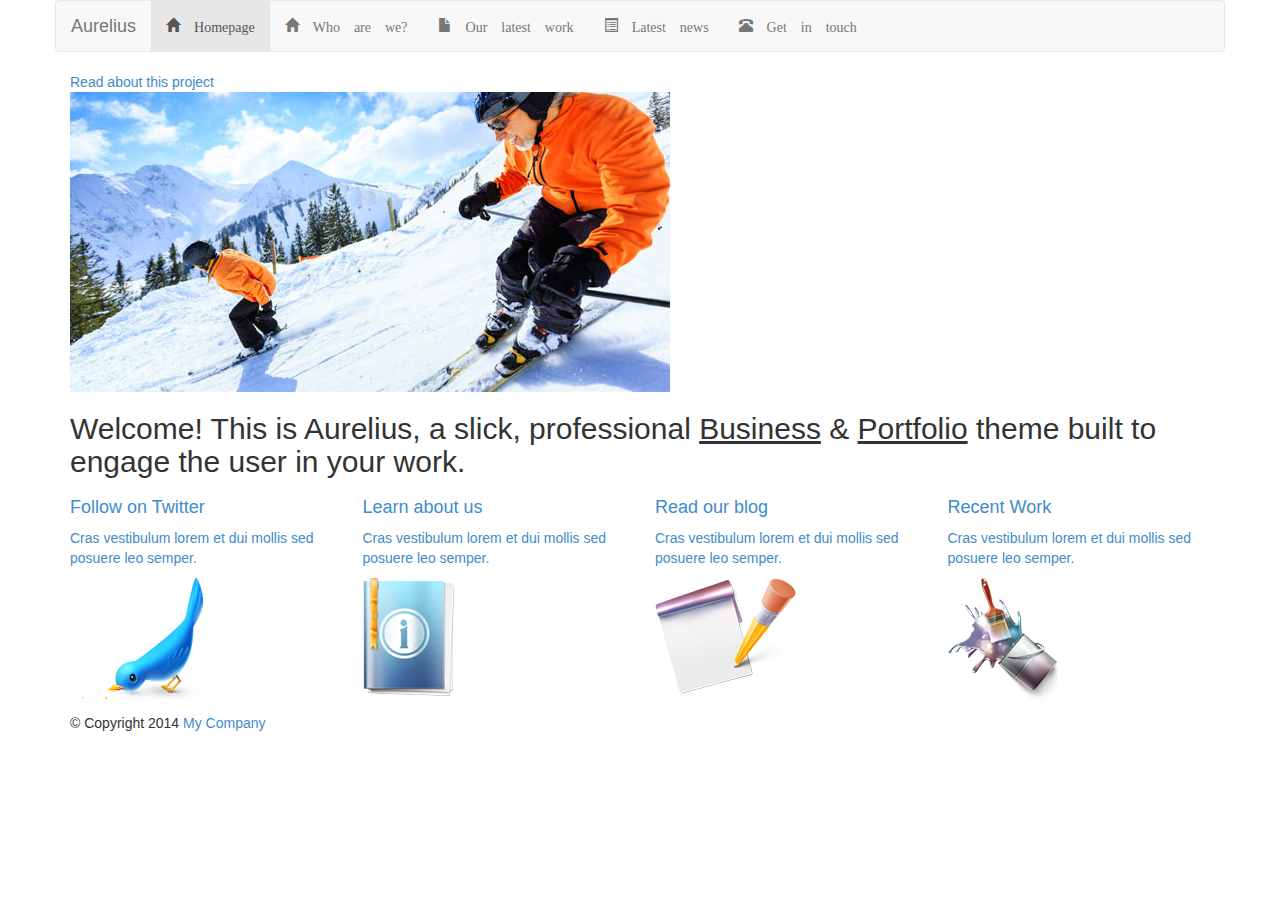
==== index.html @ 0563b82f "Initial Commit" ====
<!doctype html>
<html>
<head>
	<meta charset="UTF-8">
	<title>Aurelius with Bootstrap 3</title>
    <meta name="viewport" content="width=device-width, initial-scale=1.0">
    <!-- Bootstrap -->
    <link href="css/bootstrap.min.css" rel="stylesheet">
    <script src="js/jquery-1.11.0.min.js"></script>
    <script src="js/bootstrap.min.js"></script>
</head>
<body>
	<div id="wrapper" class="container">
		<div class="row">
			<!-- Text Logo -->
			<!-- <h1 id="logo">Aurelius</h1> -->
			
			<!-- Navigation Menu -->
			<!-- <ul id="navigation" class="col-sm-4">
				<li><a href="contact.html"><span class="meta">Get in touch</span><br />Contact Us</a></li>
				<li><a href="blog.html"><span class="meta">Latest news</span><br />Blog</a></li>
				<li><a href="portfolio.html"><span class="meta">Our latest work</span><br />Portfolio</a></li>
					
				<li><a href="about.html"><span class="meta">Who are we?</span><br />About</a></li>
				<li><a href="index.html" class="current"><span class="meta">Homepage</span><br />Home</a></li>
			</ul> -->

			<nav class="navbar navbar-default" role="navigation">
			  <div class="container-fluid">
			    <!-- Brand and toggle get grouped for better mobile display -->
			    <div class="navbar-header">
			      <button type="button" class="navbar-toggle" data-toggle="collapse" data-target="#bs-example-navbar-collapse-1">
			        <span class="sr-only">Toggle navigation</span>
			        <span class="icon-bar"></span>
			        <span class="icon-bar"></span>
			        <span class="icon-bar"></span>
			      </button>
			      <a class="navbar-brand" href="#">Aurelius</a>
			    </div>

			    <!-- Collect the nav links, forms, and other content for toggling -->
			    <div class="collapse navbar-collapse" id="bs-example-navbar-collapse-1">
			      <ul class="nav navbar-nav">
			        <li class="active"><a href="index.html" class="current"><span class="meta glyphicon glyphicon-home">&nbsp;Homepage</span></a></li>
			        <li><a href="about.html"><span class="meta glyphicon glyphicon-home">&nbsp;Who are we?</span></a></li>
			        <li><a href="portfolio.html"><span class="meta glyphicon glyphicon-file">&nbsp;Our latest work</span></a></li>
			        <li><a href="blog.html"><span class="meta glyphicon glyphicon-list-alt">&nbsp;Latest news</span></a></li>
			        <li><a href="contact.html"><span class="meta glyphicon glyphicon-phone-alt">&nbsp;Get in touch</span></a></li>
			      </ul>
			    </div><!-- /.navbar-collapse -->
			  </div><!-- /.container-fluid -->
			</nav>
					
			<!-- Featured Image Slider -->
			<div id="featured" class="col-sm-7">
				<a href="portfolio_single.html">
					<span>Read about this project</span>
					<img class="img-responsive" src="images/SnowSki600x300.jpg" alt="" />
				</a>
			</div>
		</div>
			
		<!-- Caption Line -->
		<h2>Welcome! This is <span>Aurelius</span>, a slick, professional <u>Business</u> &amp; <u>Portfolio</u> theme built to engage the user in your work.</h2>
		
		<div id="quicknav" class="row">
         	<div class="col-md-3 col-md-push-9">
			<a href="portfolio.html">
				<h4 class="title">Recent Work</h4>
				<p>Cras vestibulum lorem et dui mollis sed posuere leo semper. </p>
				<img alt="" src="images/Art_Artdesigner.lv.png" /></p>
			</a>
			</div>
			<div class="col-md-3">
			<a href="about.html">
					<h4 class="title ">Learn about us</h4>
					<p>Cras vestibulum lorem et dui mollis sed posuere leo semper. </p>
					<img alt="" src="images/info.png" /></p>
				
			</a>
			</div>
			<div class="col-md-3">
			<a href="blog.html">
					<h4 class="title ">Read our blog</h4>
					<p>Cras vestibulum lorem et dui mollis sed posuere leo semper. </p>
					<img alt="" src="images/Blog_Artdesigner.lv.png" /></p>
				
			</a>
			</div>
			<div class="col-md-3 col-md-pull-9">
			<a href="#">
					<h4 class="title ">Follow on Twitter</h4>
					<p>Cras vestibulum lorem et dui mollis sed posuere leo semper. </p>
					<img alt="" src="images/hungry_bird.png" /></p>
			</a>
			</div>
		</div>
		<!-- Footer -->
		<footer>
			<p>&copy; Copyright</b> 2014 <a href="">My Company</a></p>
		</footer>		
	</div><!--end wrapper-->
</body>
</html>
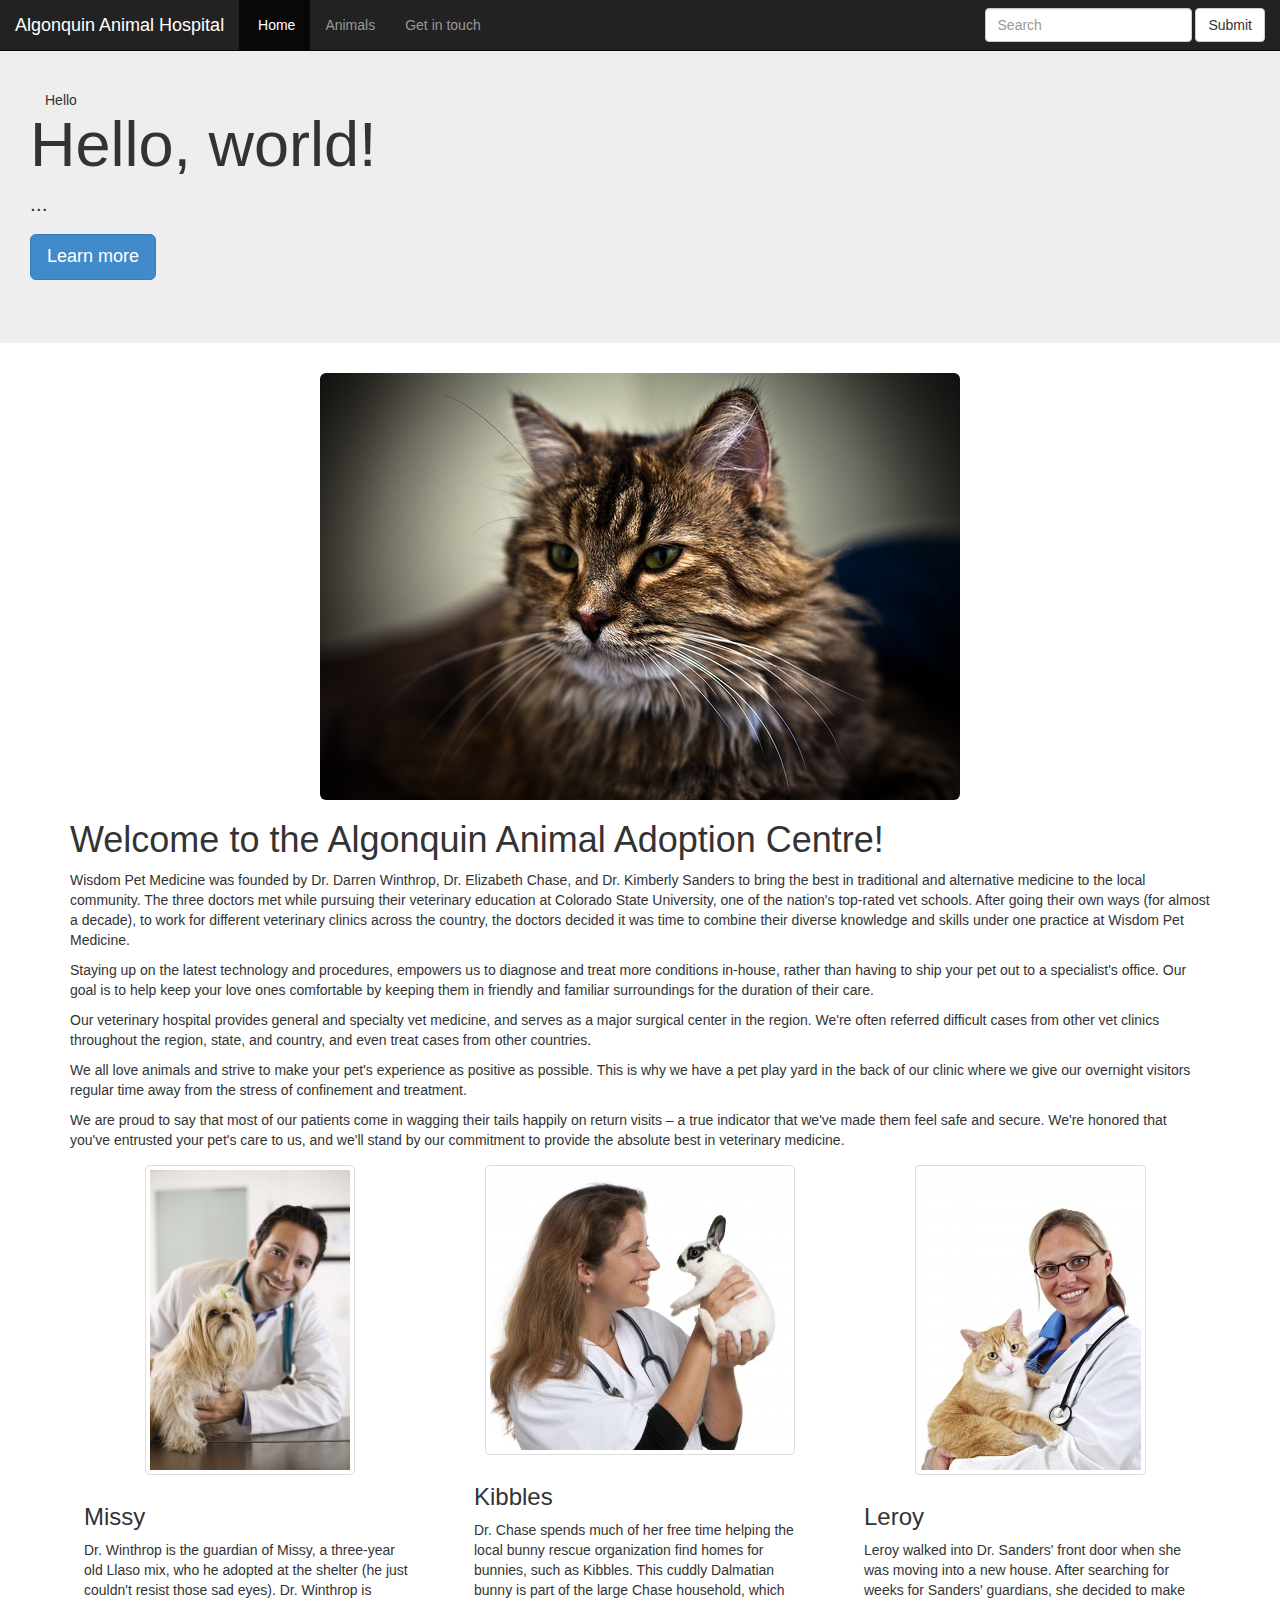
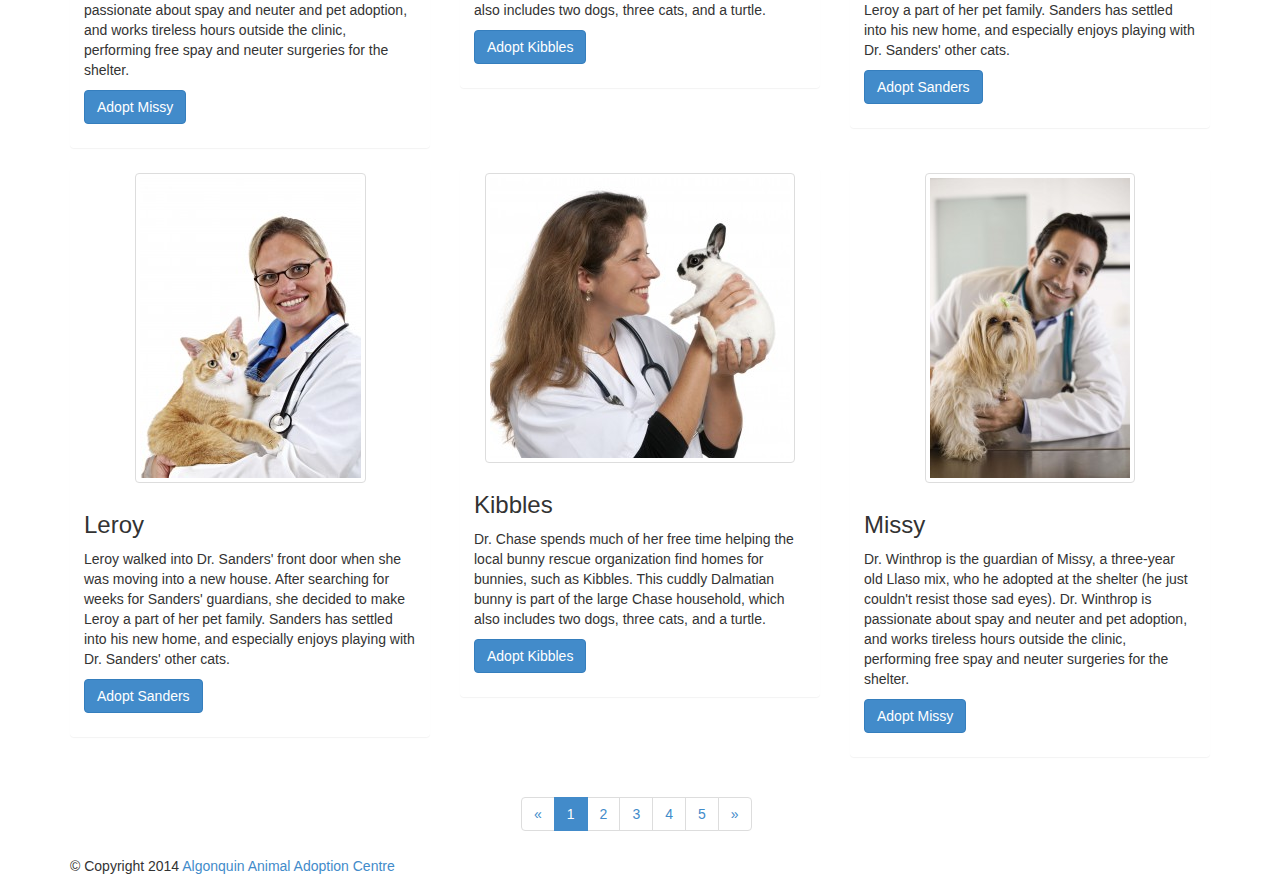
==== commit b9887e67: "Added Layout Content and General Fixes" ====
--- a/index.html
+++ b/index.html
@@ -2,30 +2,26 @@
 <html>
 <head>
 	<meta charset="UTF-8">
-	<title>Aurelius with Bootstrap 3</title>
+	<title>Algonquin Animal Adoption Centre</title>
     <meta name="viewport" content="width=device-width, initial-scale=1.0">
+        <link href="css/style.css" rel="stylesheet">
     <!-- Bootstrap -->
     <link href="css/bootstrap.min.css" rel="stylesheet">
     <script src="js/jquery-1.11.0.min.js"></script>
     <script src="js/bootstrap.min.js"></script>
 </head>
 <body>
+	<div class="jumbotron">
+		<div class="col-sm-6 conatiner">
+		Hello
+		</div>
+		  <h1>Hello, world!</h1>
+		  <p>...</p>
+		  <p><a class="btn btn-primary btn-lg" role="button">Learn more</a></p>
+	</div>	
 	<div id="wrapper" class="container">
 		<div class="row">
-			<!-- Text Logo -->
-			<!-- <h1 id="logo">Aurelius</h1> -->
-			
-			<!-- Navigation Menu -->
-			<!-- <ul id="navigation" class="col-sm-4">
-				<li><a href="contact.html"><span class="meta">Get in touch</span><br />Contact Us</a></li>
-				<li><a href="blog.html"><span class="meta">Latest news</span><br />Blog</a></li>
-				<li><a href="portfolio.html"><span class="meta">Our latest work</span><br />Portfolio</a></li>
-					
-				<li><a href="about.html"><span class="meta">Who are we?</span><br />About</a></li>
-				<li><a href="index.html" class="current"><span class="meta">Homepage</span><br />Home</a></li>
-			</ul> -->
-
-			<nav class="navbar navbar-default" role="navigation">
+			<nav class="navbar navbar-inverse navbar-fixed-top" role="navigation">
 			  <div class="container-fluid">
 			    <!-- Brand and toggle get grouped for better mobile display -->
 			    <div class="navbar-header">
@@ -35,33 +31,150 @@
 			        <span class="icon-bar"></span>
 			        <span class="icon-bar"></span>
 			      </button>
-			      <a class="navbar-brand" href="#">Aurelius</a>
+			      <a class="navbar-brand" href="#">Algonquin Animal Hospital</a>
 			    </div>
 
 			    <!-- Collect the nav links, forms, and other content for toggling -->
 			    <div class="collapse navbar-collapse" id="bs-example-navbar-collapse-1">
 			      <ul class="nav navbar-nav">
-			        <li class="active"><a href="index.html" class="current"><span class="meta glyphicon glyphicon-home">&nbsp;Homepage</span></a></li>
-			        <li><a href="about.html"><span class="meta glyphicon glyphicon-home">&nbsp;Who are we?</span></a></li>
-			        <li><a href="portfolio.html"><span class="meta glyphicon glyphicon-file">&nbsp;Our latest work</span></a></li>
-			        <li><a href="blog.html"><span class="meta glyphicon glyphicon-list-alt">&nbsp;Latest news</span></a></li>
-			        <li><a href="contact.html"><span class="meta glyphicon glyphicon-phone-alt">&nbsp;Get in touch</span></a></li>
+			        <li class="active"><a href="index.html" class="current"><span class="meta">&nbsp;Home</span></a></li>
+			        <li><a href="animals.html"><span class="meta">Animals</span></a></li>
+			        <li><a href="contact.html"><span class="meta">Get in touch</span></a></li>
 			      </ul>
+			      <form class="navbar-form navbar-right" role="search">
+				  <div class="form-group">
+				    <input type="text" class="form-control" placeholder="Search">
+				  </div>
+				  <button type="submit" class="btn btn-default">Submit</button>
+				</form>
 			    </div><!-- /.navbar-collapse -->
 			  </div><!-- /.container-fluid -->
 			</nav>
-					
 			<!-- Featured Image Slider -->
-			<div id="featured" class="col-sm-7">
-				<a href="portfolio_single.html">
-					<span>Read about this project</span>
-					<img class="img-responsive" src="images/SnowSki600x300.jpg" alt="" />
-				</a>
+			<div id="featured" class="col-sm-12">
+				<img class="img-responsive img-rounded center-block" src="images/hero.jpg" alt="Hero Image" />
 			</div>
 		</div>
+
+		<div class="row">
+            <article class="col-sm-12">
+                <h1>Welcome to the Algonquin Animal Adoption Centre!</h1>
+                <p>Wisdom Pet Medicine was founded by Dr. Darren Winthrop, Dr.    Elizabeth Chase, and Dr. Kimberly Sanders to bring the best in   traditional and  alternative medicine to the local community. The three   doctors met while pursuing  their veterinary education at Colorado State   University, one of the nation's  top-rated vet schools. After going   their own ways (for almost a decade), to  work for different veterinary   clinics across the country, the doctors decided  it was time to combine   their diverse knowledge and skills under one practice at  Wisdom Pet   Medicine.</p>
+                <p>Staying up on the latest technology and procedures, empowers us to   diagnose  and treat more conditions in-house, rather than having to ship   your pet out to  a specialist's office. Our goal is to help keep your   love ones comfortable by  keeping them in friendly and familiar   surroundings for the duration of their  care. </p>
+                <p>Our veterinary hospital provides general and specialty vet  medicine,   and serves as a major surgical center in the region. We're often    referred difficult cases from other vet clinics throughout the region,   state,  and country, and even treat cases from other countries. </p>
+                <p>We all love animals and strive to make your pet's experience as   positive  as possible. This is why we have a pet play yard in the back   of our clinic  where we give our overnight visitors regular time away   from the stress of  confinement and treatment. </p>
+                <p>We  are proud to say that most of our patients come in wagging their   tails happily  on return visits – a true indicator that we've made them   feel safe and secure.  We're honored that you've entrusted your pet's   care to us, and we'll stand by  our commitment to provide the absolute   best in veterinary medicine.</p>
+            </article>
+          <!-- <div class="row">
+         	<div class="col-md-4">
+            	<img src="img/winthrop.jpg" alt="Dr. Winthrop with his dog, Missy" title="Dr. Winthrop with his dog, Missy">  
+                <p>Dr. Winthrop is the guardian of Missy, a three-year old Llaso mix, who   he adopted at the shelter (he just couldn't resist those sad eyes). Dr.   Winthrop is passionate about spay and neuter and pet adoption, and works   tireless hours outside the clinic, performing free spay and neuter   surgeries for the shelter.</p>
+            </div>
+            <div class="col-md-4">
+            	<img src="img/chase.jpg" alt="Dr Chase with Kibbles" title="Dr Chase with Kibbles"> 
+                <p>Dr. Chase spends much of her free time helping the local bunny rescue   organization find homes for bunnies, such as Kibbles. This cuddly    Dalmatian bunny is part of the large Chase household, which also   includes two dogs, three cats, and a turtle.</p>
+            </div>
+            <div class="col-md-4">            
+            	<img src="img/sanders.jpg" alt="Dr. Sanders with Leroy" title="Dr. Sanders with Leroy">  
+                <p>Leroy walked into Dr. Sanders' front door when she was moving into a new   house. After searching for weeks for Leroy's guardians, she decided to   make Leroy a part of her pet family. Leroy has settled into his new   home, and especially enjoys playing with Dr. Sanders' other cats.</p>
+            </div>
+            </div> -->
+        </div>
+
+        <div class="row">
+        <div class="col-sm-4">
+		    <div class="thumbnail panel">
+		      <img class="img-thumbnail" data-src="holder.js/300x200" src="img/winthrop.jpg" alt="Missy">
+		      <div class="caption">
+		        <h3>Missy</h3>
+		        <p>Dr. Winthrop is the guardian of Missy, a three-year old Llaso mix, who   he adopted at the shelter (he just couldn't resist those sad eyes). Dr. Winthrop is passionate about spay and neuter and pet adoption, and works tireless hours outside the clinic, performing free spay and neuter surgeries for the shelter.</p>
+		        <p><a href="#" class="btn btn-primary" role="button">Adopt Missy</a></p>
+		      </div>
+		    </div>
+	  </div>
+	  <div class="col-sm-4">
+		    <div class="thumbnail panel">
+		      <img class="img-thumbnail" data-src="holder.js/300x200" src="img/chase.jpg" alt="Kibbles">
+		      <div class="caption">
+		        <h3>Kibbles</h3>
+		        <p>Dr. Chase spends much of her free time helping the local bunny rescue organization find homes for bunnies, such as Kibbles. This cuddly Dalmatian bunny is part of the large Chase household, which also includes two dogs, three cats, and a turtle.</p>
+		        <p><a href="#" class="btn btn-primary" role="button">Adopt Kibbles</a></p>
+		      </div>
+		    </div>
+	  </div>
+	  <div class="col-sm-4">
+		    <div class="thumbnail panel">
+		      <img class="img-thumbnail" data-src="holder.js/300x200" src="img/sanders.jpg" alt="Sanders">
+		      <div class="caption">
+		        <h3>Leroy</h3>
+		        <p>Leroy walked into Dr. Sanders' front door when she was moving into a new   house. After searching for weeks for Sanders' guardians, she decided to make Leroy a part of her pet family. Sanders has settled into his new home, and especially enjoys playing with Dr. Sanders' other cats.</p>
+		        <p><a href="#" class="btn btn-primary" role="button">Adopt Sanders</a></p>
+		      </div>
+		    </div>
+	  </div>
+	  </div>
+	  <div class="row">
+	  	<div class="col-sm-4">
+		    <div class="thumbnail panel">
+		      <img class="img-thumbnail" data-src="holder.js/300x200" src="img/sanders.jpg" alt="Sanders">
+		      <div class="caption">
+		        <h3>Leroy</h3>
+		        <p>Leroy walked into Dr. Sanders' front door when she was moving into a new   house. After searching for weeks for Sanders' guardians, she decided to make Leroy a part of her pet family. Sanders has settled into his new home, and especially enjoys playing with Dr. Sanders' other cats.</p>
+		        <p><a href="#" class="btn btn-primary" role="button">Adopt Sanders</a></p>
+	      </div>
+	    </div>
+    	</div>
+	    <div class="col-sm-4">
+		    <div class="thumbnail panel">
+		      <img class="img-thumbnail" data-src="holder.js/300x200" src="img/chase.jpg" alt="Kibbles">
+		      <div class="caption">
+		        <h3>Kibbles</h3>
+		        <p>Dr. Chase spends much of her free time helping the local bunny rescue organization find homes for bunnies, such as Kibbles. This cuddly Dalmatian bunny is part of the large Chase household, which also includes two dogs, three cats, and a turtle.</p>
+		        <p><a href="#" class="btn btn-primary" role="button">Adopt Kibbles</a></p>
+		      </div>
+		    </div>
+	  	</div>
+	  <div class="col-sm-4">
+		    <div class="thumbnail panel">
+		      <img class="img-thumbnail" data-src="holder.js/300x200" src="img/winthrop.jpg" alt="Missy">
+		      <div class="caption">
+		        <h3>Missy</h3>
+		        <p>Dr. Winthrop is the guardian of Missy, a three-year old Llaso mix, who   he adopted at the shelter (he just couldn't resist those sad eyes). Dr. Winthrop is passionate about spay and neuter and pet adoption, and works tireless hours outside the clinic, performing free spay and neuter surgeries for the shelter.</p>
+		        <p><a href="#" class="btn btn-primary" role="button">Adopt Missy</a></p>
+		      </div>
+		    </div>
+	  	</div>
+	  </div>
+	  <div id="pagination">
+		  <ul class="pagination">
+			  <li><a href="#">&laquo;</a></li>
+			  <li class="active"><a href="#">1</a></li>
+			  <li><a href="#">2</a></li>
+			  <li><a href="#">3</a></li>
+			  <li><a href="#">4</a></li>
+			  <li><a href="#">5</a></li>
+			  <li><a href="#">&raquo;</a></li>
+		  </ul>
+	  </div>
+             <!-- <aside class="col-sm-4 col-sm-pull-8">
+                <img src="img/sick-puppy.jpg">
+                <h2> We specialize in: </h2>
+                <ul>
+                  <li>General Wellness Care</li>
+                  <li>Preventative Care</li>
+                  <li>Emergency Care</li>
+                  <li>Vaccinations</li>
+                  <li>Diagnostics</li>
+                  <li>Orthopedics</li>
+                  <li>Dermatology</li>
+                  <li>Oncology</li>
+                  <li>Radiology</li>
+                  <li>Ultrasound</li>
+                </ul>
+            </aside> -->
 			
 		<!-- Caption Line -->
-		<h2>Welcome! This is <span>Aurelius</span>, a slick, professional <u>Business</u> &amp; <u>Portfolio</u> theme built to engage the user in your work.</h2>
+		<!-- <h2>Welcome! This is <span>Aurelius</span>, a slick, professional <u>Business</u> &amp; <u>Portfolio</u> theme built to engage the user in your work.</h2>
 		
 		<div id="quicknav" class="row">
          	<div class="col-md-3 col-md-push-9">
@@ -94,10 +207,10 @@
 					<img alt="" src="images/hungry_bird.png" /></p>
 			</a>
 			</div>
-		</div>
+		</div> -->
 		<!-- Footer -->
 		<footer>
-			<p>&copy; Copyright</b> 2014 <a href="">My Company</a></p>
+			<p>&copy; Copyright</b> 2014 <a href="#">Algonquin Animal Adoption Centre</a></p>
 		</footer>		
 	</div><!--end wrapper-->
 </body>
--- a/css/style.css
+++ b/css/style.css
@@ -0,0 +1,15 @@
+/* CSS Document */
+
+/*body {
+	padding: 2em;
+}*/
+
+.jumbotron {
+	margin-top: 3em;
+}
+
+#pagination {
+	width: 17em;
+	display: block;
+	margin: auto;
+}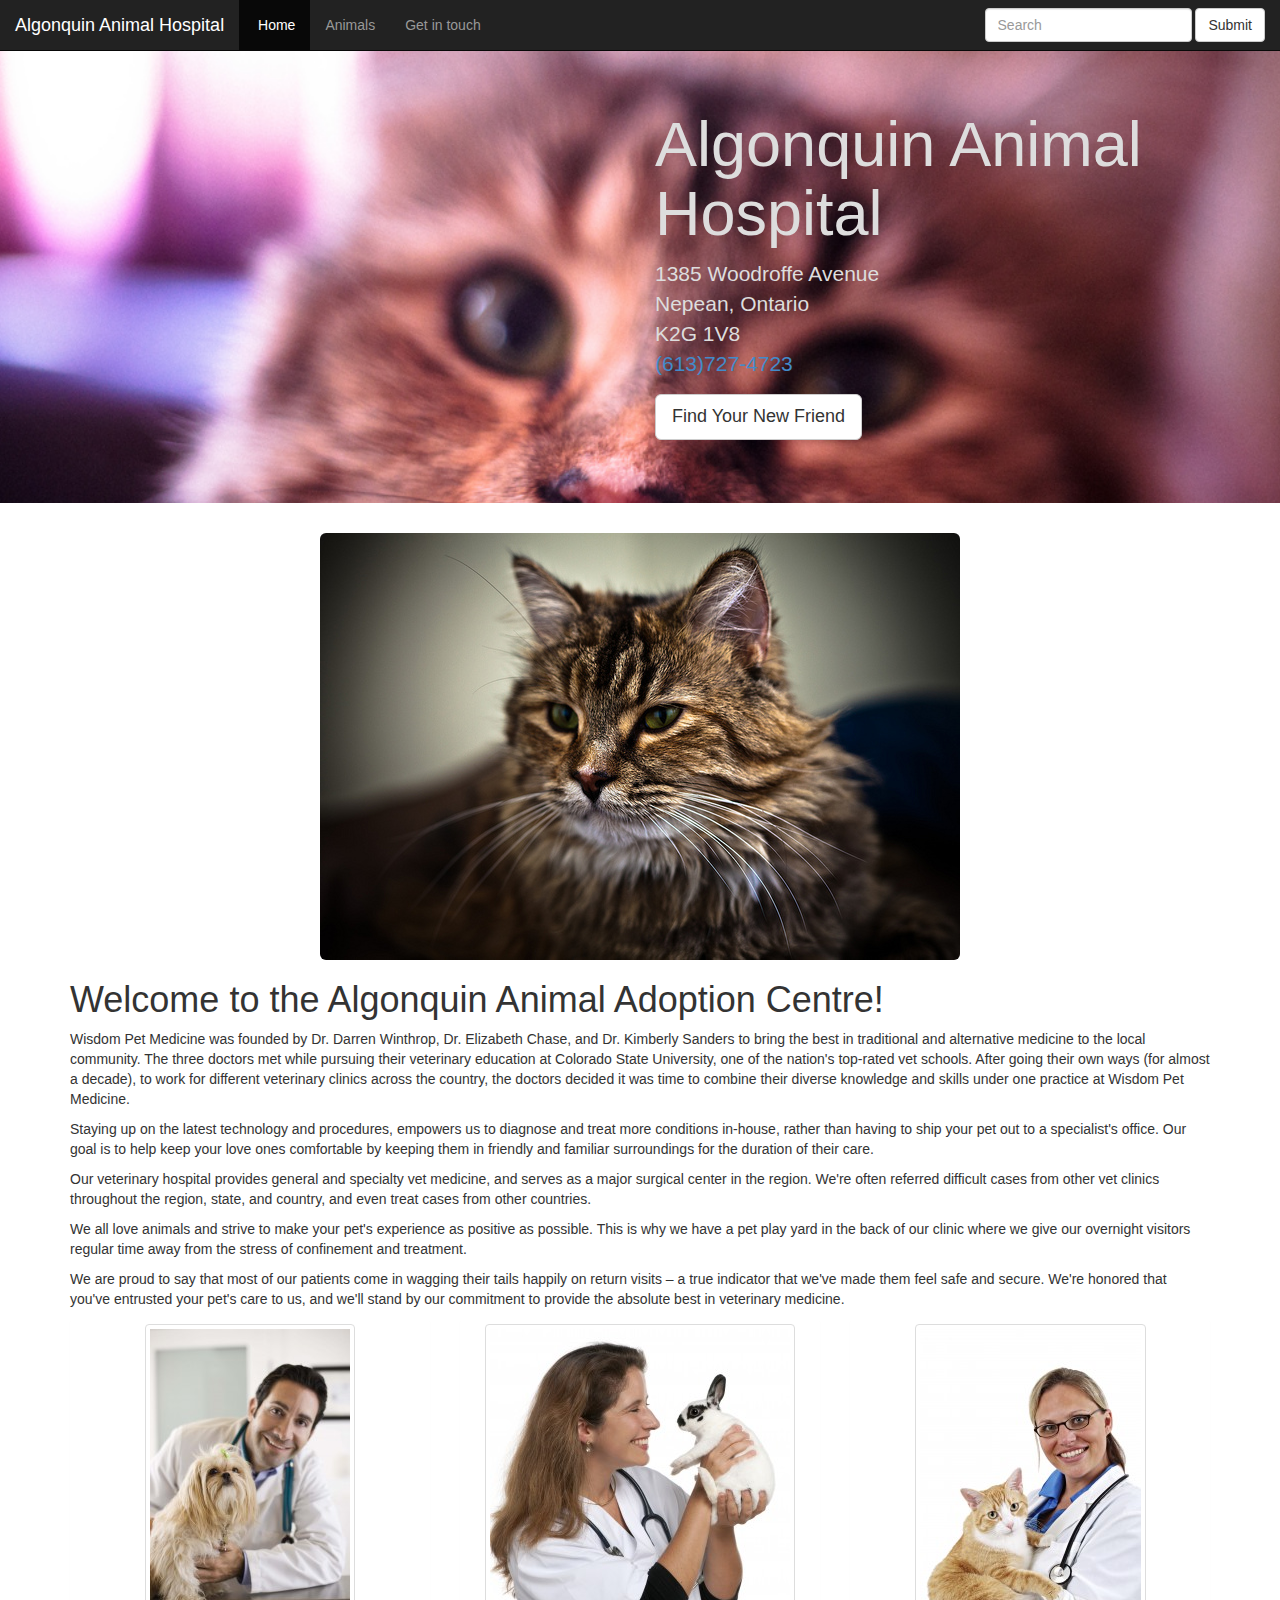
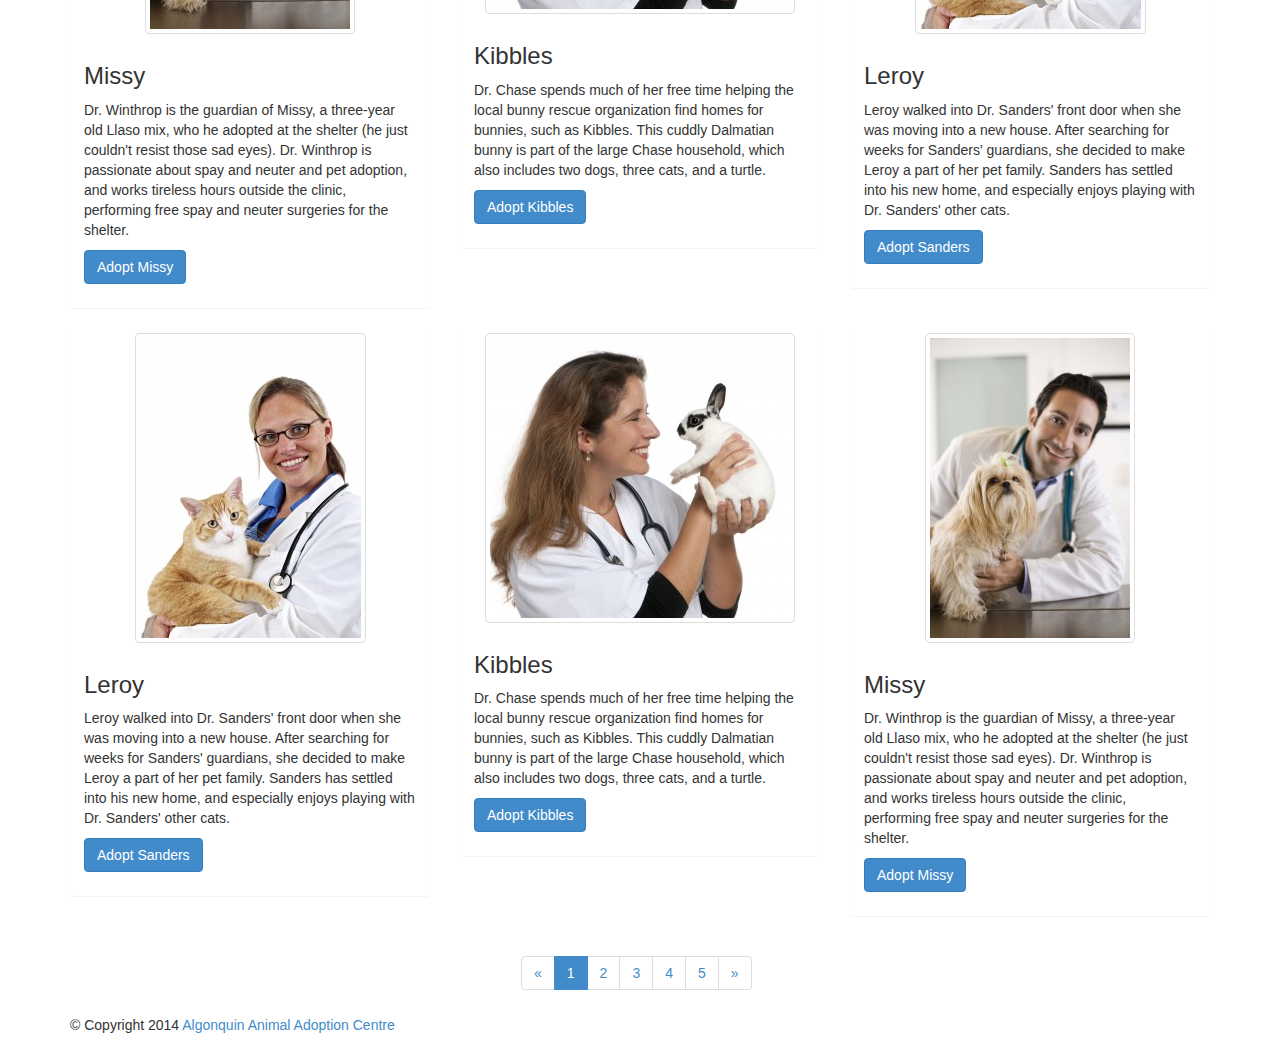
==== commit 1a50b356: "Fixed Header and Layout" ====
--- a/index.html
+++ b/index.html
@@ -11,13 +11,12 @@
     <script src="js/bootstrap.min.js"></script>
 </head>
 <body>
-	<div class="jumbotron">
-		<div class="col-sm-6 conatiner">
-		Hello
+	<div class="jumbotron clearfix">
+		<div class="col-sm-6 container col-sm-offset-6">
+			<h1>Algonquin Animal Hospital</h1>
+			<p>1385 Woodroffe Avenue<br>Nepean, Ontario<br>K2G 1V8<br><a href="tel:6137274723">(613)727-4723</a></p>
+			<p><a class="btn btn-default btn-lg" role="button">Find Your New Friend</a></p>
 		</div>
-		  <h1>Hello, world!</h1>
-		  <p>...</p>
-		  <p><a class="btn btn-primary btn-lg" role="button">Learn more</a></p>
 	</div>	
 	<div id="wrapper" class="container">
 		<div class="row">
@@ -65,20 +64,6 @@
                 <p>We all love animals and strive to make your pet's experience as   positive  as possible. This is why we have a pet play yard in the back   of our clinic  where we give our overnight visitors regular time away   from the stress of  confinement and treatment. </p>
                 <p>We  are proud to say that most of our patients come in wagging their   tails happily  on return visits – a true indicator that we've made them   feel safe and secure.  We're honored that you've entrusted your pet's   care to us, and we'll stand by  our commitment to provide the absolute   best in veterinary medicine.</p>
             </article>
-          <!-- <div class="row">
-         	<div class="col-md-4">
-            	<img src="img/winthrop.jpg" alt="Dr. Winthrop with his dog, Missy" title="Dr. Winthrop with his dog, Missy">  
-                <p>Dr. Winthrop is the guardian of Missy, a three-year old Llaso mix, who   he adopted at the shelter (he just couldn't resist those sad eyes). Dr.   Winthrop is passionate about spay and neuter and pet adoption, and works   tireless hours outside the clinic, performing free spay and neuter   surgeries for the shelter.</p>
-            </div>
-            <div class="col-md-4">
-            	<img src="img/chase.jpg" alt="Dr Chase with Kibbles" title="Dr Chase with Kibbles"> 
-                <p>Dr. Chase spends much of her free time helping the local bunny rescue   organization find homes for bunnies, such as Kibbles. This cuddly    Dalmatian bunny is part of the large Chase household, which also   includes two dogs, three cats, and a turtle.</p>
-            </div>
-            <div class="col-md-4">            
-            	<img src="img/sanders.jpg" alt="Dr. Sanders with Leroy" title="Dr. Sanders with Leroy">  
-                <p>Leroy walked into Dr. Sanders' front door when she was moving into a new   house. After searching for weeks for Leroy's guardians, she decided to   make Leroy a part of her pet family. Leroy has settled into his new   home, and especially enjoys playing with Dr. Sanders' other cats.</p>
-            </div>
-            </div> -->
         </div>
 
         <div class="row">
--- a/css/style.css
+++ b/css/style.css
@@ -6,6 +6,12 @@
 
 .jumbotron {
 	margin-top: 3em;
+	background: url('../images/jumbotron.jpg') no-repeat center center fixed; 
+	-webkit-background-size: cover;
+	-moz-background-size: cover;
+	-o-background-size: cover;
+	background-size: cover;
+	color: #DDD !important;
 }
 
 #pagination {
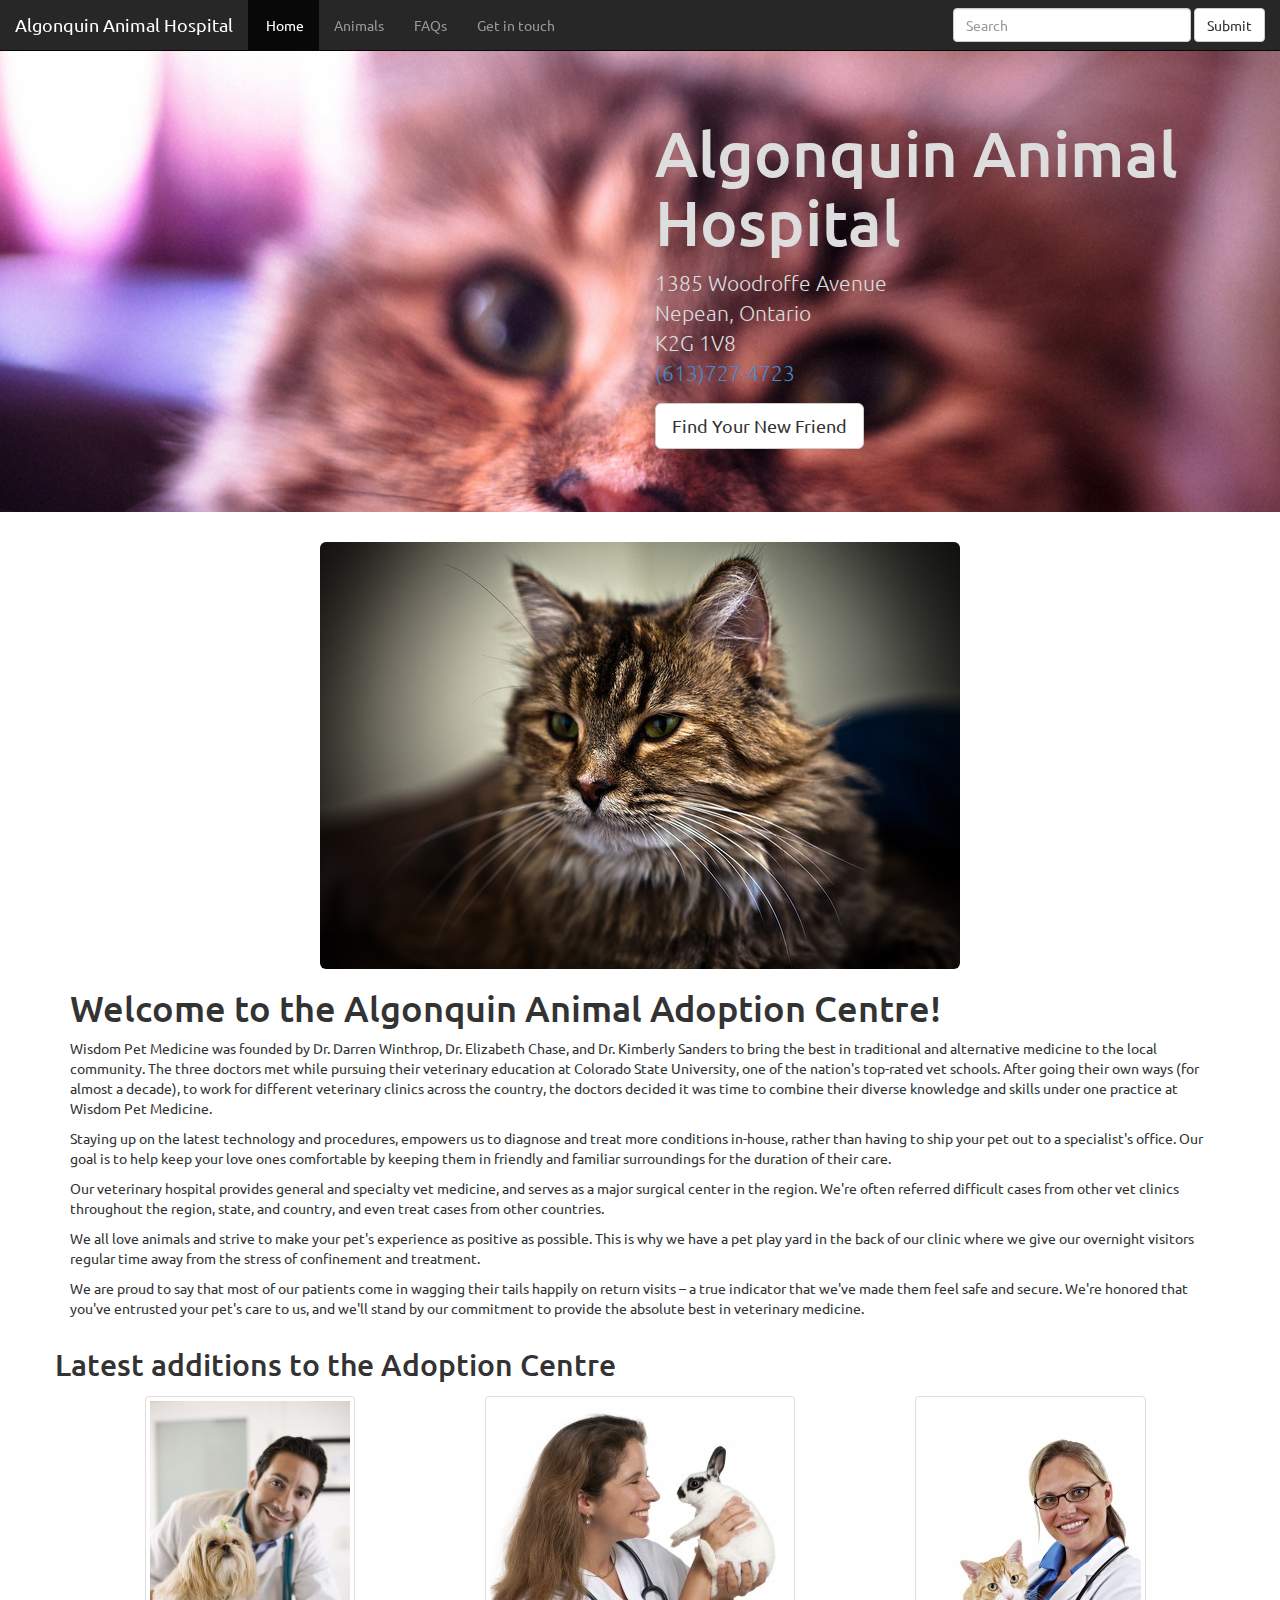
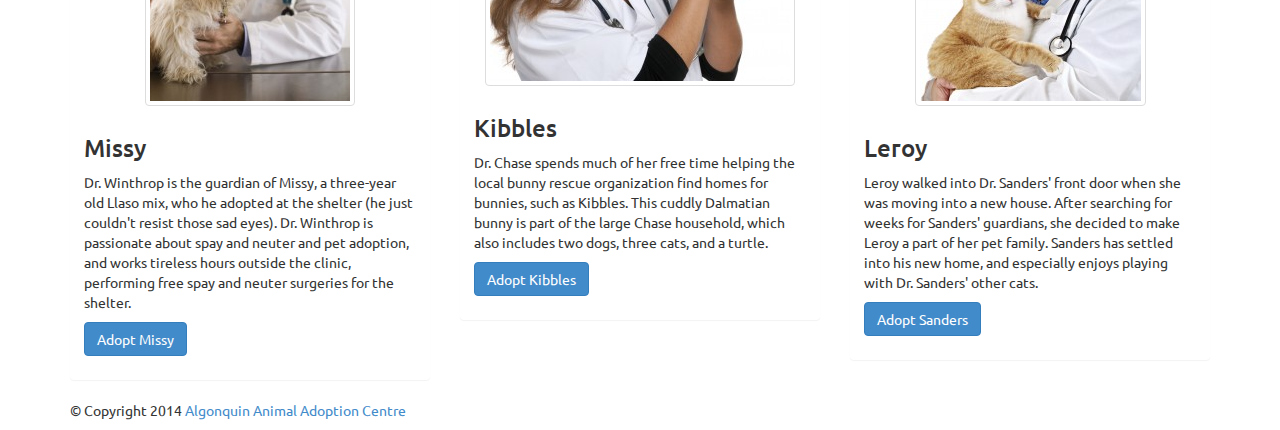
==== commit 392095d5: "Added FAQ Page and General Fixes" ====
--- a/index.html
+++ b/index.html
@@ -4,14 +4,12 @@
 	<meta charset="UTF-8">
 	<title>Algonquin Animal Adoption Centre</title>
     <meta name="viewport" content="width=device-width, initial-scale=1.0">
-        <link href="css/style.css" rel="stylesheet">
+    <link href="css/style.css" rel="stylesheet">
     <!-- Bootstrap -->
     <link href="css/bootstrap.min.css" rel="stylesheet">
-    <script src="js/jquery-1.11.0.min.js"></script>
-    <script src="js/bootstrap.min.js"></script>
 </head>
 <body>
-	<div class="jumbotron clearfix">
+	<div class="jumbotron banner clearfix">
 		<div class="col-sm-6 container col-sm-offset-6">
 			<h1>Algonquin Animal Hospital</h1>
 			<p>1385 Woodroffe Avenue<br>Nepean, Ontario<br>K2G 1V8<br><a href="tel:6137274723">(613)727-4723</a></p>
@@ -38,6 +36,7 @@
 			      <ul class="nav navbar-nav">
 			        <li class="active"><a href="index.html" class="current"><span class="meta">&nbsp;Home</span></a></li>
 			        <li><a href="animals.html"><span class="meta">Animals</span></a></li>
+			        <li><a href="faq.html"><span class="meta">FAQs</span></a></li>
 			        <li><a href="contact.html"><span class="meta">Get in touch</span></a></li>
 			      </ul>
 			      <form class="navbar-form navbar-right" role="search">
@@ -67,6 +66,7 @@
         </div>
 
         <div class="row">
+        <h2>Latest additions to the Adoption Centre</h2>
         <div class="col-sm-4">
 		    <div class="thumbnail panel">
 		      <img class="img-thumbnail" data-src="holder.js/300x200" src="img/winthrop.jpg" alt="Missy">
@@ -98,105 +98,13 @@
 		    </div>
 	  </div>
 	  </div>
-	  <div class="row">
-	  	<div class="col-sm-4">
-		    <div class="thumbnail panel">
-		      <img class="img-thumbnail" data-src="holder.js/300x200" src="img/sanders.jpg" alt="Sanders">
-		      <div class="caption">
-		        <h3>Leroy</h3>
-		        <p>Leroy walked into Dr. Sanders' front door when she was moving into a new   house. After searching for weeks for Sanders' guardians, she decided to make Leroy a part of her pet family. Sanders has settled into his new home, and especially enjoys playing with Dr. Sanders' other cats.</p>
-		        <p><a href="#" class="btn btn-primary" role="button">Adopt Sanders</a></p>
-	      </div>
-	    </div>
-    	</div>
-	    <div class="col-sm-4">
-		    <div class="thumbnail panel">
-		      <img class="img-thumbnail" data-src="holder.js/300x200" src="img/chase.jpg" alt="Kibbles">
-		      <div class="caption">
-		        <h3>Kibbles</h3>
-		        <p>Dr. Chase spends much of her free time helping the local bunny rescue organization find homes for bunnies, such as Kibbles. This cuddly Dalmatian bunny is part of the large Chase household, which also includes two dogs, three cats, and a turtle.</p>
-		        <p><a href="#" class="btn btn-primary" role="button">Adopt Kibbles</a></p>
-		      </div>
-		    </div>
-	  	</div>
-	  <div class="col-sm-4">
-		    <div class="thumbnail panel">
-		      <img class="img-thumbnail" data-src="holder.js/300x200" src="img/winthrop.jpg" alt="Missy">
-		      <div class="caption">
-		        <h3>Missy</h3>
-		        <p>Dr. Winthrop is the guardian of Missy, a three-year old Llaso mix, who   he adopted at the shelter (he just couldn't resist those sad eyes). Dr. Winthrop is passionate about spay and neuter and pet adoption, and works tireless hours outside the clinic, performing free spay and neuter surgeries for the shelter.</p>
-		        <p><a href="#" class="btn btn-primary" role="button">Adopt Missy</a></p>
-		      </div>
-		    </div>
-	  	</div>
-	  </div>
-	  <div id="pagination">
-		  <ul class="pagination">
-			  <li><a href="#">&laquo;</a></li>
-			  <li class="active"><a href="#">1</a></li>
-			  <li><a href="#">2</a></li>
-			  <li><a href="#">3</a></li>
-			  <li><a href="#">4</a></li>
-			  <li><a href="#">5</a></li>
-			  <li><a href="#">&raquo;</a></li>
-		  </ul>
-	  </div>
-             <!-- <aside class="col-sm-4 col-sm-pull-8">
-                <img src="img/sick-puppy.jpg">
-                <h2> We specialize in: </h2>
-                <ul>
-                  <li>General Wellness Care</li>
-                  <li>Preventative Care</li>
-                  <li>Emergency Care</li>
-                  <li>Vaccinations</li>
-                  <li>Diagnostics</li>
-                  <li>Orthopedics</li>
-                  <li>Dermatology</li>
-                  <li>Oncology</li>
-                  <li>Radiology</li>
-                  <li>Ultrasound</li>
-                </ul>
-            </aside> -->
-			
-		<!-- Caption Line -->
-		<!-- <h2>Welcome! This is <span>Aurelius</span>, a slick, professional <u>Business</u> &amp; <u>Portfolio</u> theme built to engage the user in your work.</h2>
-		
-		<div id="quicknav" class="row">
-         	<div class="col-md-3 col-md-push-9">
-			<a href="portfolio.html">
-				<h4 class="title">Recent Work</h4>
-				<p>Cras vestibulum lorem et dui mollis sed posuere leo semper. </p>
-				<img alt="" src="images/Art_Artdesigner.lv.png" /></p>
-			</a>
-			</div>
-			<div class="col-md-3">
-			<a href="about.html">
-					<h4 class="title ">Learn about us</h4>
-					<p>Cras vestibulum lorem et dui mollis sed posuere leo semper. </p>
-					<img alt="" src="images/info.png" /></p>
-				
-			</a>
-			</div>
-			<div class="col-md-3">
-			<a href="blog.html">
-					<h4 class="title ">Read our blog</h4>
-					<p>Cras vestibulum lorem et dui mollis sed posuere leo semper. </p>
-					<img alt="" src="images/Blog_Artdesigner.lv.png" /></p>
-				
-			</a>
-			</div>
-			<div class="col-md-3 col-md-pull-9">
-			<a href="#">
-					<h4 class="title ">Follow on Twitter</h4>
-					<p>Cras vestibulum lorem et dui mollis sed posuere leo semper. </p>
-					<img alt="" src="images/hungry_bird.png" /></p>
-			</a>
-			</div>
-		</div> -->
+
 		<!-- Footer -->
 		<footer>
 			<p>&copy; Copyright</b> 2014 <a href="#">Algonquin Animal Adoption Centre</a></p>
 		</footer>		
 	</div><!--end wrapper-->
+	<script src="js/jquery-1.11.0.min.js"></script>
+    <script src="js/bootstrap.min.js"></script>
 </body>
 </html>
--- a/css/style.css
+++ b/css/style.css
@@ -1,11 +1,26 @@
 /* CSS Document */
 
-/*body {
-	padding: 2em;
-}*/
-
-.jumbotron {
-	margin-top: 3em;
+/* Google Font Import */
+@import url(http://fonts.googleapis.com/css?family=Ubuntu);
+
+body {
+	font-family: 'Ubuntu', sans-serif !important;
+}
+
+* {
+	-webkit-transition: 0.1s ease-in-out;
+	-moz-transition: 0.1s ease-in-out;
+	-o-transition: 0.1s ease-in-out;
+	-ms-transition: 0.1s ease-in-out;
+	transition: 0.1s ease-in-out;
+}
+
+.navbar-inverse {
+	background-color: rgba(16,16,16,0.9) !important;
+}
+
+.banner {
+	margin-top: 51px;
 	background: url('../images/jumbotron.jpg') no-repeat center center fixed; 
 	-webkit-background-size: cover;
 	-moz-background-size: cover;
@@ -18,4 +33,186 @@
 	width: 17em;
 	display: block;
 	margin: auto;
-}+}
+
+.animals {
+	margin-top: 5em;
+}
+
+.faq {
+	margin-top: 2em;
+	background-color: #f7f7f9;
+}
+
+.faq h4 {
+	margin-top: 3em;
+	font-weight: bold;
+}
+
+.faq p {
+	font-size: 16px;
+	line-height: 30px; 
+}
+
+.animals h4 {
+	line-height: 30px;
+}
+
+#map-canvas {
+	height: 30em !important;
+	height: 100%;
+}
+
+.form {
+	margin: 3.6em auto 0 !important;
+	background: url('../images/contact.jpg') no-repeat center center fixed; 
+	-webkit-background-size: cover;
+	-moz-background-size: cover;
+	-o-background-size: cover;
+	background-size: cover;
+	color: #DDD !important;
+}
+
+#form-main{
+  width: 100%;
+  /*float: left;*/
+  padding-top: 0px;
+  margin: auto;
+  display: block;
+}
+
+#form-div {
+  background-color:rgba(72,72,72,0.4);
+  padding-left:35px;
+  padding-right:35px;
+  padding-top:1px;
+  padding-bottom:50px;
+  max-width: 800px;
+  margin: 1em auto;
+  -moz-border-radius: 7px;
+  -webkit-border-radius: 7px;
+}
+
+.feedback-input {
+  color:#3c3c3c;
+  font-family: Helvetica, Arial, sans-serif;
+  font-weight:500;
+  font-size: 18px;
+  border-radius: 0;
+  line-height: 22px;
+  background-color: #fbfbfb;
+  padding: 13px 13px 13px 54px;
+  margin-bottom: 10px;
+  width:100%;
+  -webkit-box-sizing: border-box;
+  -moz-box-sizing: border-box;
+  -ms-box-sizing: border-box;
+  box-sizing: border-box;
+  border: 3px solid rgba(0,0,0,0);
+}
+
+.feedback-input:focus{
+  background: #fff;
+  box-shadow: 0;
+  border: 3px solid #3498db;
+  color: #3498db;
+  outline: none;
+  padding: 13px 13px 13px 54px;
+}
+
+.focused{
+  color:#30aed6;
+  border:#30aed6 solid 3px;
+}
+
+/* Icons ---------------------------------- */
+#name{
+  background-image: url(http://rexkirby.com/kirbyandson/images/name.svg);
+  background-size: 30px 30px;
+  background-position: 11px 8px;
+  background-repeat: no-repeat;
+}
+
+#name:focus{
+  background-image: url(http://rexkirby.com/kirbyandson/images/name.svg);
+  background-size: 30px 30px;
+  background-position: 8px 5px;
+  background-position: 11px 8px;
+  background-repeat: no-repeat;
+}
+
+#email{
+  background-image: url(http://rexkirby.com/kirbyandson/images/email.svg);
+  background-size: 30px 30px;
+  background-position: 11px 8px;
+  background-repeat: no-repeat;
+}
+
+#email:focus{
+  background-image: url(http://rexkirby.com/kirbyandson/images/email.svg);
+  background-size: 30px 30px;
+  background-position: 11px 8px;
+  background-repeat: no-repeat;
+}
+
+#comment{
+  background-image: url(http://rexkirby.com/kirbyandson/images/comment.svg);
+  background-size: 30px 30px;
+  background-position: 11px 8px;
+  background-repeat: no-repeat;
+}
+
+textarea {
+    width: 100%;
+    height: 150px;
+    line-height: 150%;
+    resize:vertical;
+}
+
+input:hover, textarea:hover,
+input:focus, textarea:focus {
+  background-color:rgba(255,255,255,0.9);
+}
+
+#button-blue{
+  font-family: 'Montserrat', Arial, Helvetica, sans-serif;
+  float:left;
+  width: 100%;
+  border: #fbfbfb solid 4px;
+  cursor:pointer;
+  background-color: #3498db;
+  color:white;
+  font-size:24px;
+  padding-top:22px;
+  padding-bottom:22px;
+  -webkit-transition: all 0.3s;
+  -moz-transition: all 0.3s;
+  transition: all 0.3s;
+  margin-top:-4px;
+  font-weight:700;
+}
+
+#button-blue:hover{
+  background-color: rgba(0,0,0,0);
+  color: #0493bd;
+}
+  
+.submit:hover {
+  color: #3498db;
+}
+  
+.ease {
+  width: 0px;
+  height: 74px;
+  background-color: #fbfbfb;
+  -webkit-transition: .3s ease;
+  -moz-transition: .3s ease;
+  -o-transition: .3s ease;
+  -ms-transition: .3s ease;
+  transition: .3s ease;
+}
+
+.submit:hover .ease{
+  width:100%;
+  background-color:white;
+} 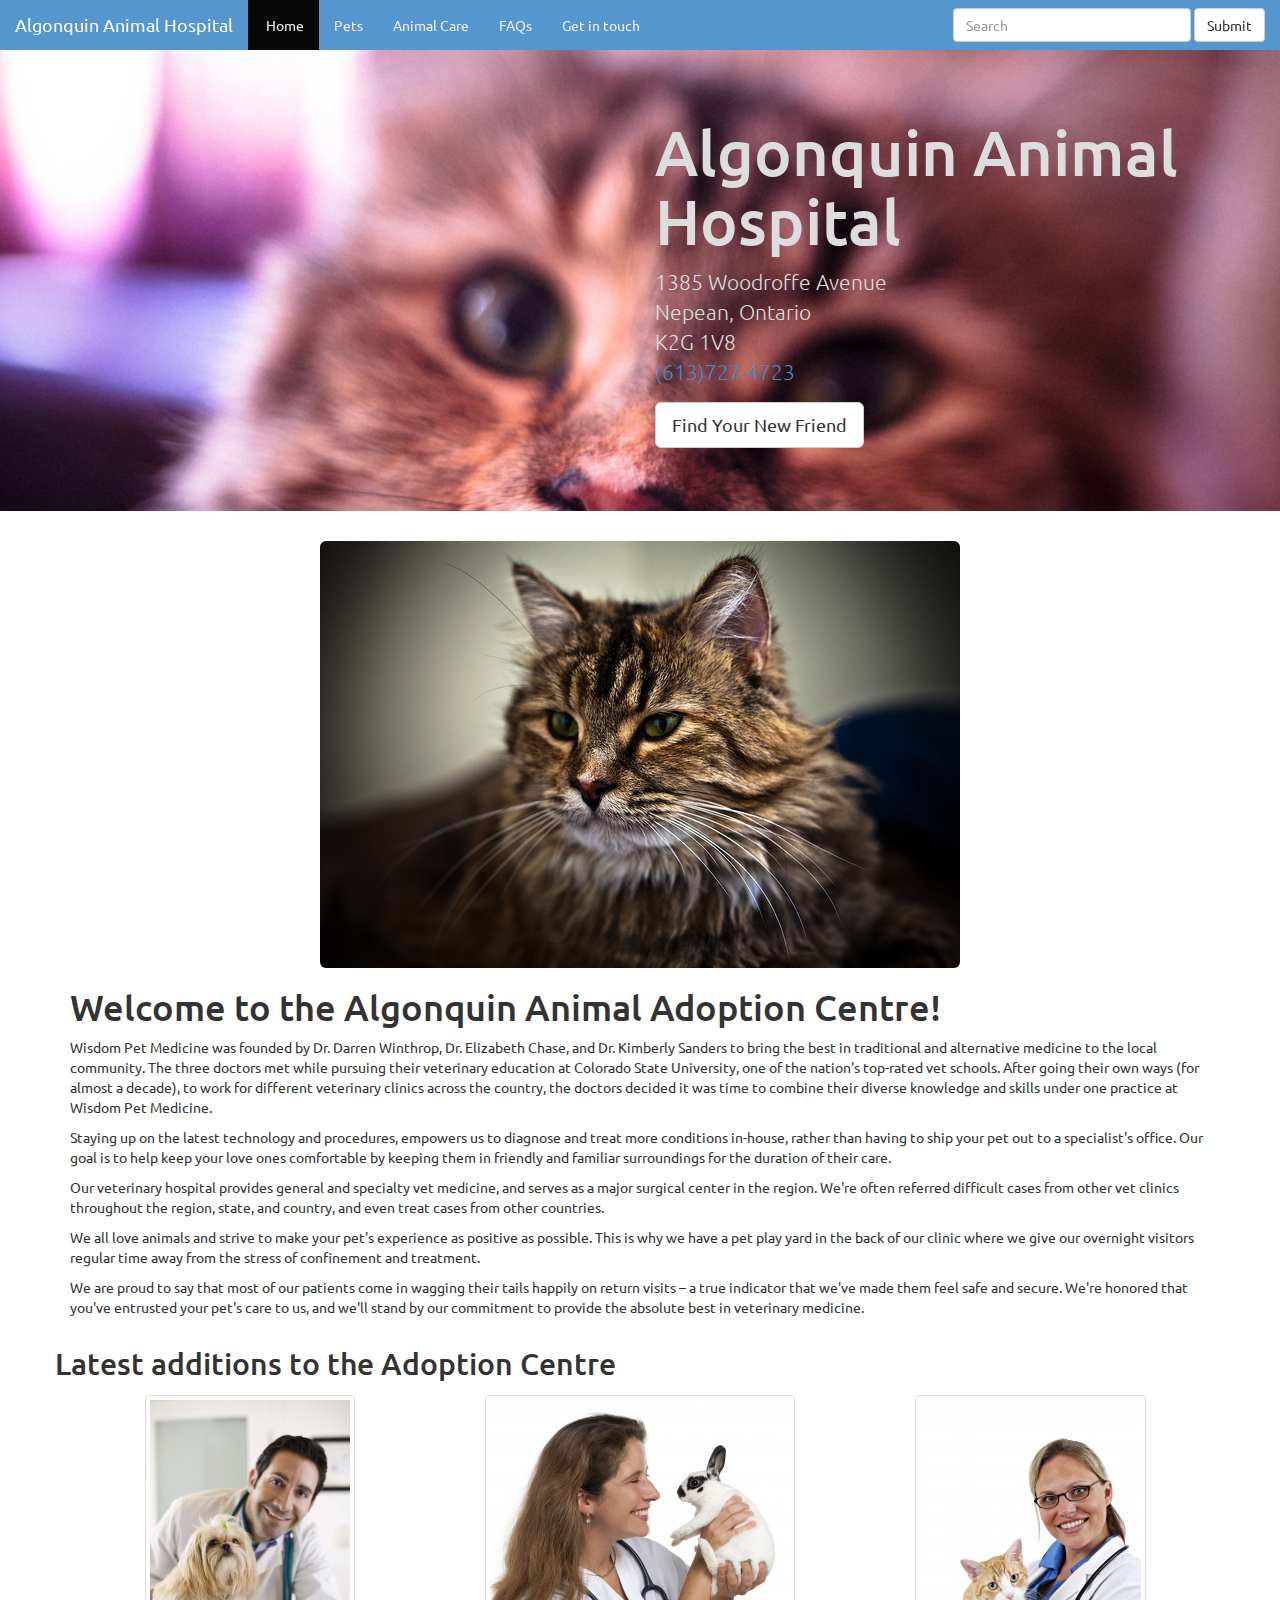
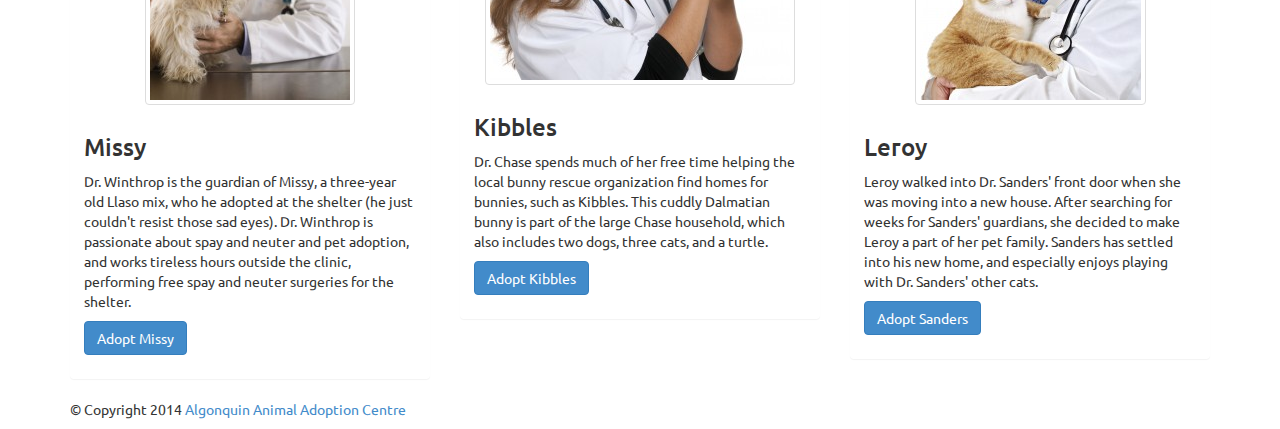
==== commit 53cd9985: "Navbar Fixes" ====
--- a/index.html
+++ b/index.html
@@ -35,7 +35,8 @@
 			    <div class="collapse navbar-collapse" id="bs-example-navbar-collapse-1">
 			      <ul class="nav navbar-nav">
 			        <li class="active"><a href="index.html" class="current"><span class="meta">&nbsp;Home</span></a></li>
-			        <li><a href="animals.html"><span class="meta">Animals</span></a></li>
+			        <li><a href="animals.html"><span class="meta">Pets</span></a></li>
+			        <li><a href="#"><span class="meta">Animal Care</span></a></li>
 			        <li><a href="faq.html"><span class="meta">FAQs</span></a></li>
 			        <li><a href="contact.html"><span class="meta">Get in touch</span></a></li>
 			      </ul>
--- a/css/style.css
+++ b/css/style.css
@@ -16,11 +16,28 @@
 }
 
 .navbar-inverse {
-	background-color: rgba(16,16,16,0.9) !important;
+	background-color: rgba(66,139,202,0.9) !important;
+	border: none !important;
+}
+
+.navbar-inverse .navbar-brand {
+	color: #FFF !important;
+}
+
+.navbar-inverse .navbar-nav>li>a {
+	color: #EEE !important;
+}
+
+.navbar-inverse .navbar-nav>li>a:hover {
+	color: #FFF !important;
+}
+
+.active {
+	background-color: #FFF !important;
 }
 
 .banner {
-	margin-top: 51px;
+	margin-top: 50px;
 	background: url('../images/jumbotron.jpg') no-repeat center center fixed; 
 	-webkit-background-size: cover;
 	-moz-background-size: cover;
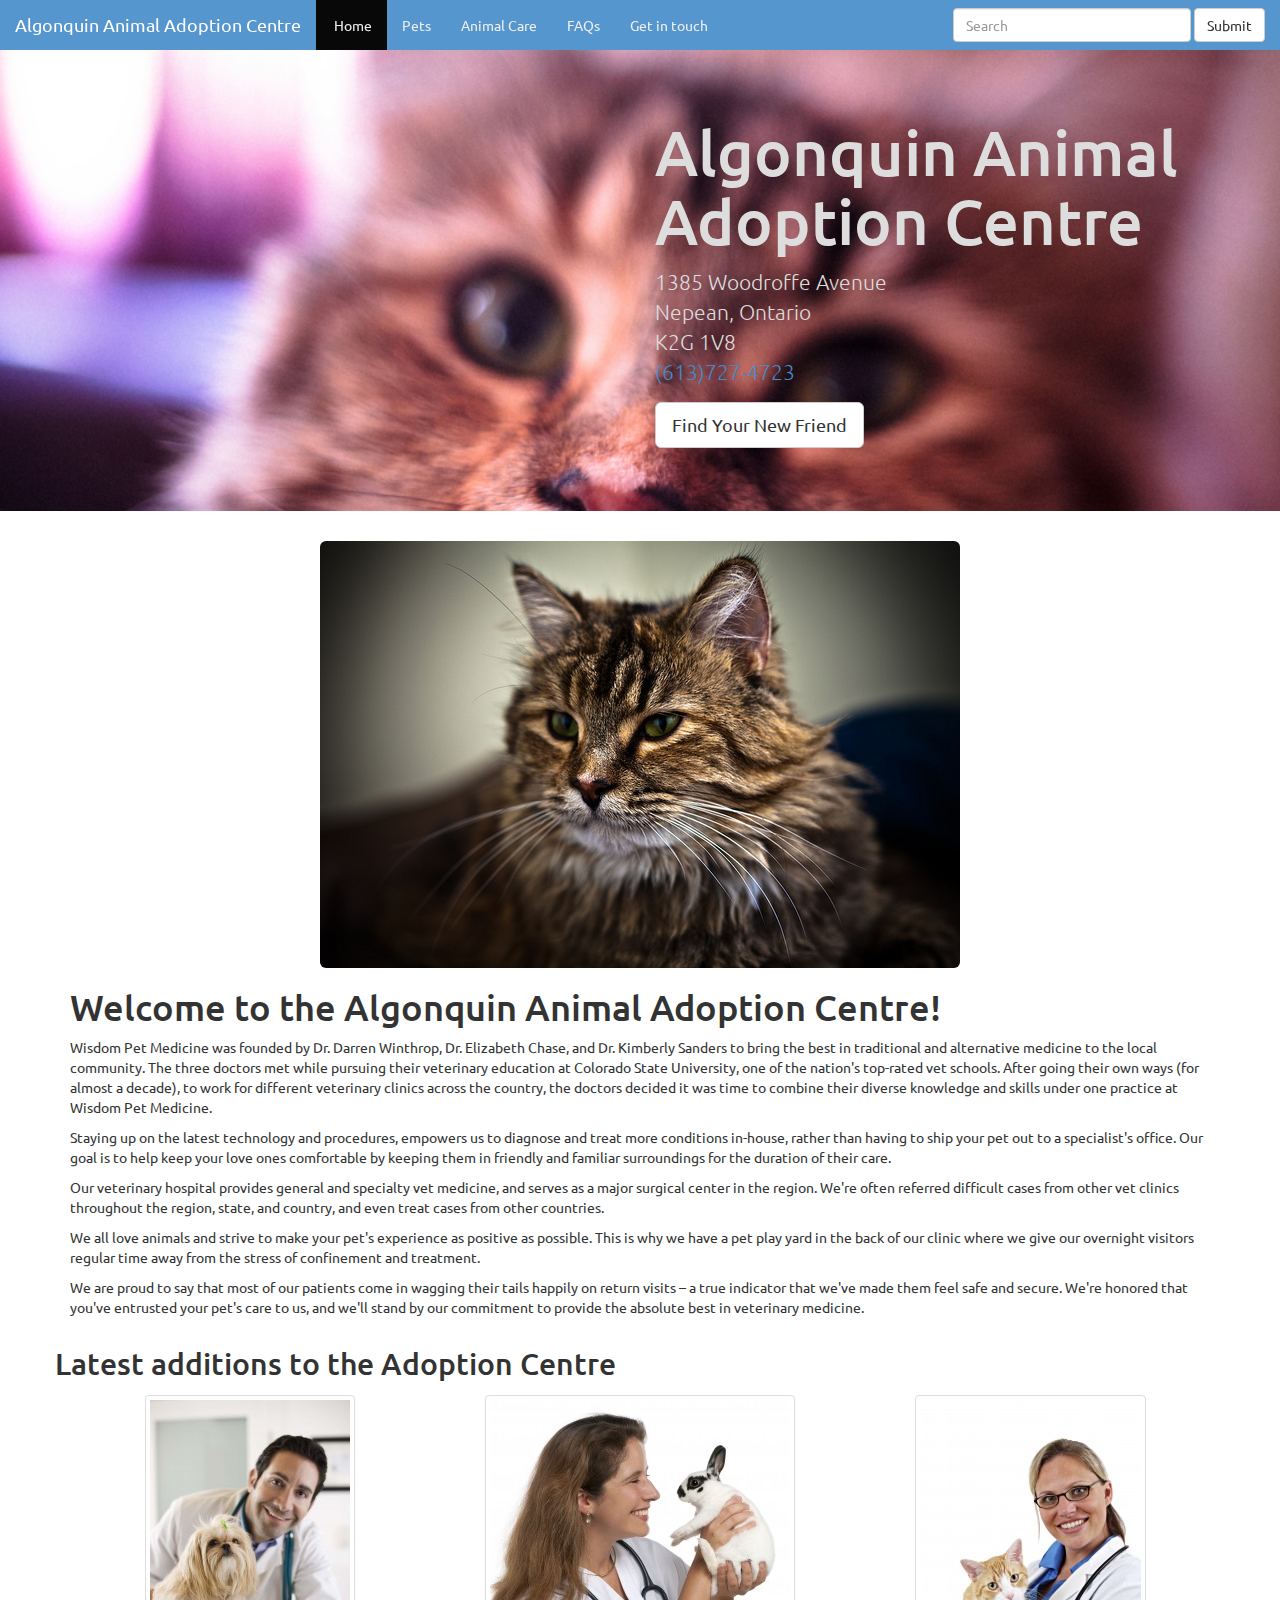
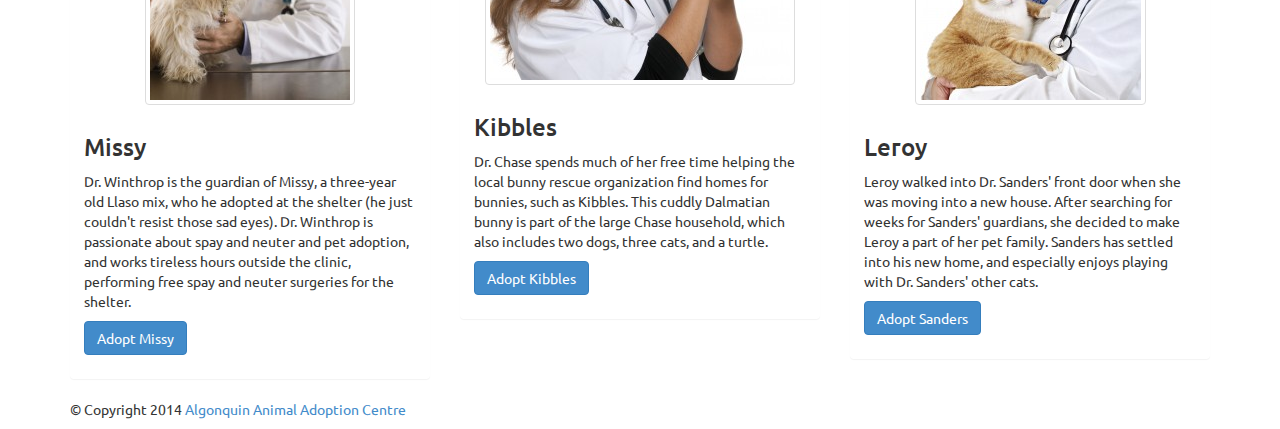
==== commit 0ee3e37b: "Brand name correction" ====
--- a/index.html
+++ b/index.html
@@ -11,7 +11,7 @@
 <body>
 	<div class="jumbotron banner clearfix">
 		<div class="col-sm-6 container col-sm-offset-6">
-			<h1>Algonquin Animal Hospital</h1>
+			<h1>Algonquin Animal Adoption Centre</h1>
 			<p>1385 Woodroffe Avenue<br>Nepean, Ontario<br>K2G 1V8<br><a href="tel:6137274723">(613)727-4723</a></p>
 			<p><a class="btn btn-default btn-lg" role="button">Find Your New Friend</a></p>
 		</div>
@@ -28,7 +28,7 @@
 			        <span class="icon-bar"></span>
 			        <span class="icon-bar"></span>
 			      </button>
-			      <a class="navbar-brand" href="#">Algonquin Animal Hospital</a>
+			      <a class="navbar-brand" href="#">Algonquin Animal Adoption Centre</a>
 			    </div>
 
 			    <!-- Collect the nav links, forms, and other content for toggling -->
